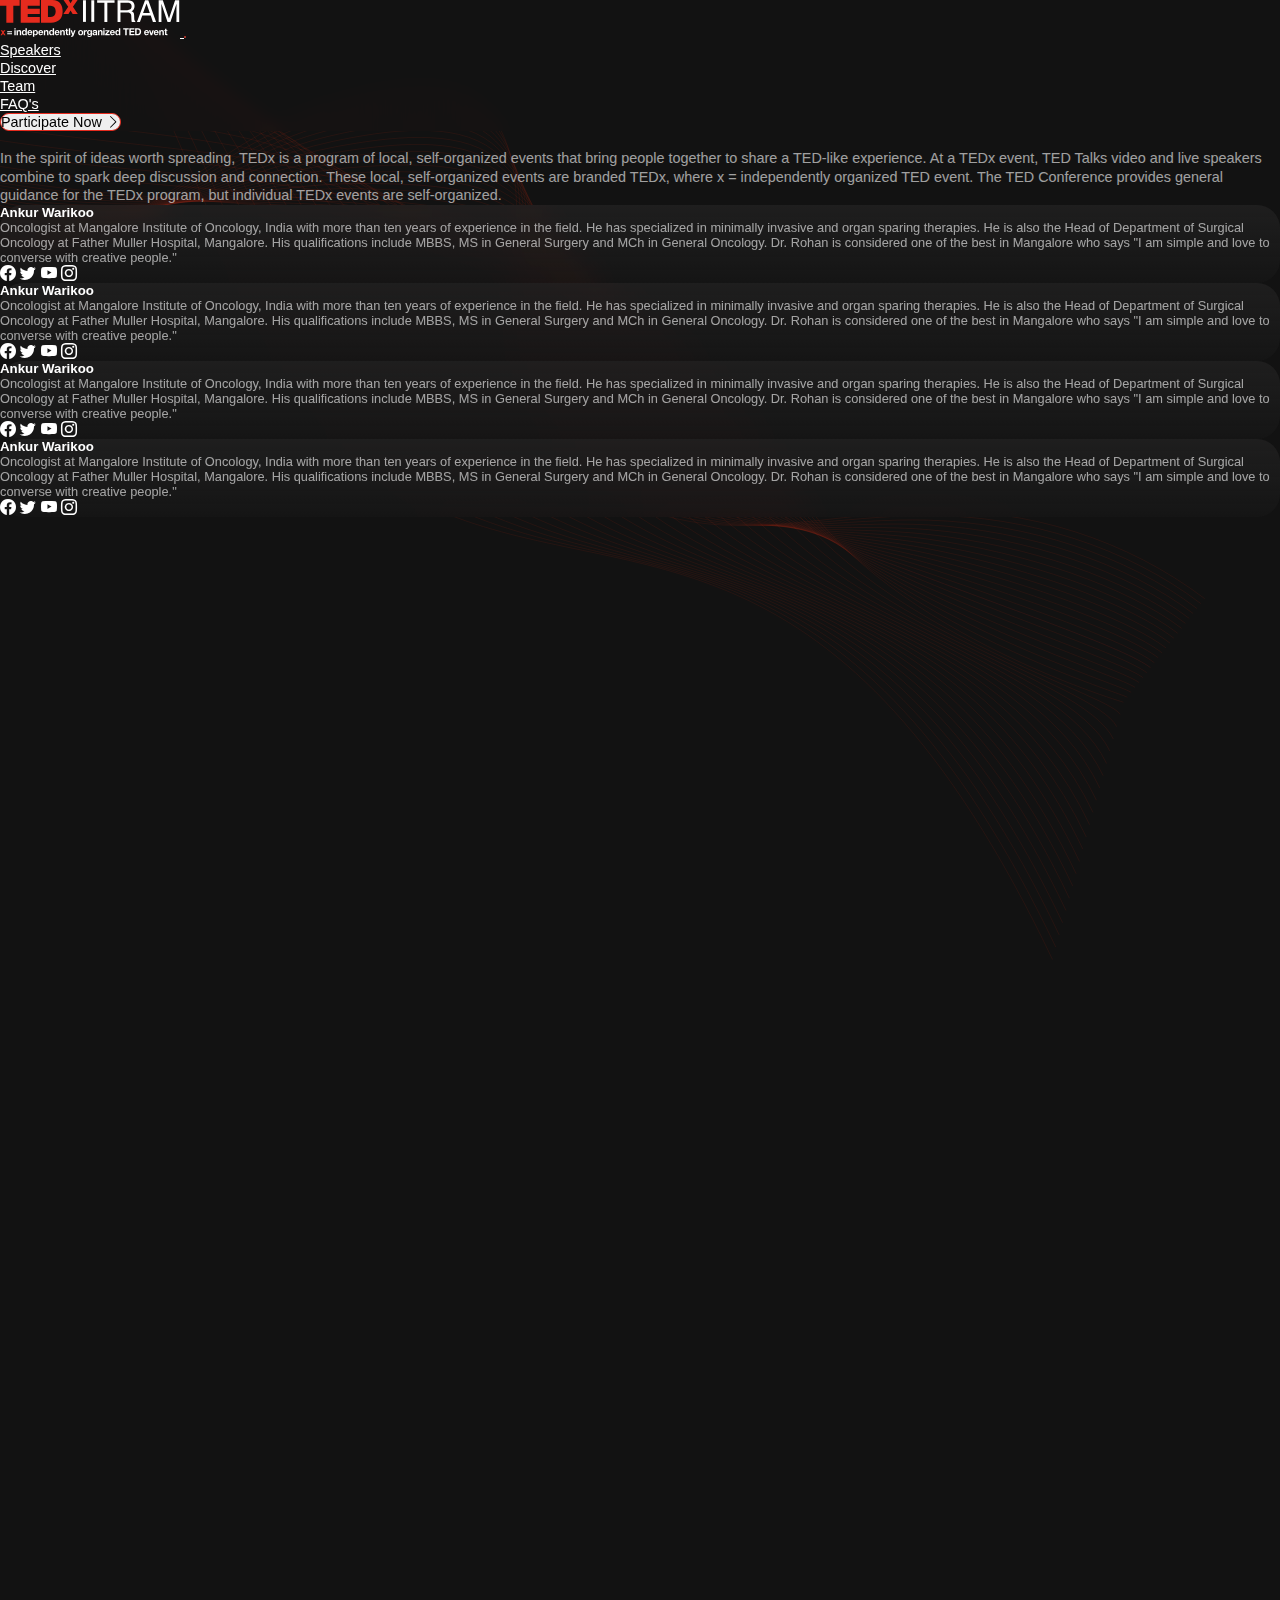
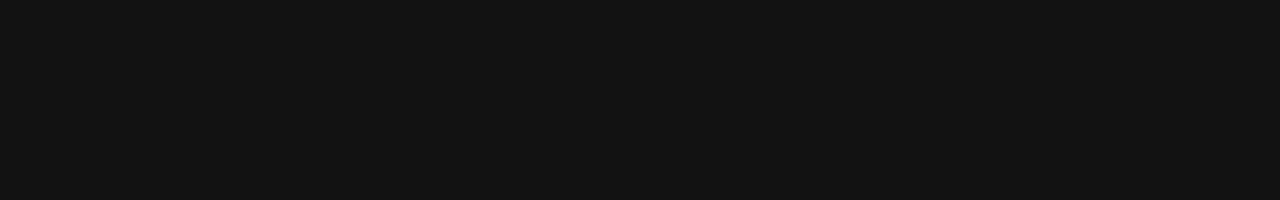
==== Index.html @ 815a41e6 "Add files via upload" ====
<!doctype html>
<html lang="en">

<head>
  <!-- Required meta tags -->
  <meta charset="utf-8">
  <meta name="viewport" content="width=device-width, initial-scale=1">


  <!-- Bootstrap icons cdn -->
  <link rel="stylesheet" href="https://cdn.jsdelivr.net/npm/bootstrap-icons@1.3.0/font/bootstrap-icons.css">

  <!-- Bootstrap CSS -->
  <link href="https://cdn.jsdelivr.net/npm/bootstrap@5.0.2/dist/css/bootstrap.min.css" rel="stylesheet"
    integrity="sha384-EVSTQN3/azprG1Anm3QDgpJLIm9Nao0Yz1ztcQTwFspd3yD65VohhpuuCOmLASjC" crossorigin="anonymous">

  <!-- custom css -->
  <link rel="stylesheet" href="style-speakers.css">

  <title>Speakers</title>
</head>

<body>

  <!-- illustration-------------------------------------------------------------------------------- -->

  <img class="img-fluid w-75 illustration-left-homepage"
    src="Resources/Images/Hero-Section/illustration-left-homepage.svg" alt="" srcset="">


  <!-- Right illustration -->
  <img class="img-fluid w-75 nav-right-illustration" src="Resources/Images/Hero-Section/navbar-right-illustration.svg"
    alt="" srcset="">








  


  <nav class="navbar navbar-expand-lg py-4 sticky-top navbar-custom navbar-dark">
    <div class="container">
      <!-- Navbar Logo -->
      <a class="navbar-brand" href="#homepage">
        <img class="w-75" src="Resources/Images/Navbar/navbarlogo.svg" alt="" srcset="" />
      </a>
      <!-- Hamburger Menu -->
      <button class="navbar-toggler" type="button" data-bs-toggle="collapse" data-bs-target="#navbarSupportedContent"
        aria-controls="navbarSupportedContent" aria-expanded="false" aria-label="Toggle navigation">
        <span class="navbar-toggler-icon"></span>
      </button>

      <div class="collapse navbar-collapse" id="navbarSupportedContent">
        <ul class="navbar-nav ms-auto px-3">
          <li class="nav-item px-3">
            <a class="nav-link hover-underline-animation" href="#speakers">Speakers</a>
          </li>
          <li class="nav-item px-3">
            <a class="nav-link hover-underline-animation" href="#discover">Discover</a>
          </li>
          <li class="nav-item px-3">
            <a class="nav-link hover-underline-animation" href="#discover">Team</a>
          </li>
          <li class="nav-item px-3">
            <a class="nav-link hover-underline-animation" href="#discover">FAQ's</a>
          </li>
        </ul>
        <form class="py-2">
          <button class="btn btn-outline-danger btn-custom">
            Participate Now <i class="bi bi-chevron-right"></i>
          </button>
        </form>


      </div>
    </div>

    <!-- Ellipse
      <img class="image-fluid w-50 nav-right-illustration-ellipse" src="Resources/Images/Hero-Section/navbar-illustration-right-Ellipse 1.svg" alt=""> -->
  </nav>



  




<!-- Header-section -->



<section class="header-section   py-3">

  <div class="container ">

    <div>
      <img class="img-fluid w-25" src="Resources/Images/Speakers/Header-Section/tedx_Iitram_logo.svg" alt=""
        srcset="">
    </div>

    <div class="py-5">
      <p>In the spirit of ideas worth spreading, TEDx is a program of local, self-organized events that bring people
        together to share a TED-like experience. At a TEDx event, TED Talks video and live speakers combine to spark
        deep discussion and connection. These local, self-organized events are branded TEDx, where x = independently
        organized TED event. The TED Conference provides general guidance for the TEDx program, but individual TEDx
        events are self-organized.
      </p>
    </div>



  </div>




</section>












  <section>

    <div class="container">


      <div class="row row-cols-1 row-cols-md-4 g-3 py-5">
        <div class="col">
          <div class="card">

            <div class="card-body">
              <h5 class="card-title">Ankur Warikoo</h5>
              <p class="card-text py-3">Oncologist at Mangalore Institute of Oncology, India with more than ten years of
                experience in the field. He has specialized in minimally invasive and organ sparing therapies. He is
                also the Head of Department of Surgical Oncology at Father Muller Hospital, Mangalore. His
                qualifications include MBBS, MS in General Surgery and MCh in General Oncology. Dr. Rohan is considered
                one of the best in Mangalore who says "I am simple and love to converse with creative people."</p>
              <i class="bi bi-facebook "></i>
              <i class="bi bi-twitter"></i>
              <i class="bi bi-youtube"></i>
              <i class="bi bi-instagram"></i>
            </div>
          </div>
        </div>
        <div class="col">
          <div class="card">

            <div class="card-body">
              <h5 class="card-title">Ankur Warikoo</h5>
              <p class="card-text py-3">Oncologist at Mangalore Institute of Oncology, India with more than ten years of
                experience in the field. He has specialized in minimally invasive and organ sparing therapies. He is
                also the Head of Department of Surgical Oncology at Father Muller Hospital, Mangalore. His
                qualifications include MBBS, MS in General Surgery and MCh in General Oncology. Dr. Rohan is considered
                one of the best in Mangalore who says "I am simple and love to converse with creative people."</p>
              <i class="bi bi-facebook "></i>
              <i class="bi bi-twitter"></i>
              <i class="bi bi-youtube"></i>
              <i class="bi bi-instagram"></i>
            </div>
          </div>
        </div>
        <div class="col">
          <div class="card">

            <div class="card-body">
              <h5 class="card-title">Ankur Warikoo</h5>
              <p class="card-text py-3">Oncologist at Mangalore Institute of Oncology, India with more than ten years of
                experience in the field. He has specialized in minimally invasive and organ sparing therapies. He is
                also the Head of Department of Surgical Oncology at Father Muller Hospital, Mangalore. His
                qualifications include MBBS, MS in General Surgery and MCh in General Oncology. Dr. Rohan is considered
                one of the best in Mangalore who says "I am simple and love to converse with creative people."</p>
              <i class="bi bi-facebook "></i>
              <i class="bi bi-twitter"></i>
              <i class="bi bi-youtube"></i>
              <i class="bi bi-instagram"></i>
            </div>
          </div>
        </div>
        <div class="col">
          <div class="card">

            <div class="card-body">
              <h5 class="card-title">Ankur Warikoo</h5>
              <p class="card-text py-3">Oncologist at Mangalore Institute of Oncology, India with more than ten years of
                experience in the field. He has specialized in minimally invasive and organ sparing therapies. He is
                also the Head of Department of Surgical Oncology at Father Muller Hospital, Mangalore. His
                qualifications include MBBS, MS in General Surgery and MCh in General Oncology. Dr. Rohan is considered
                one of the best in Mangalore who says "I am simple and love to converse with creative people."</p>
              <i class="bi bi-facebook "></i>
              <i class="bi bi-twitter"></i>
              <i class="bi bi-youtube"></i>
              <i class="bi bi-instagram"></i>
            </div>
          </div>
        </div>








      </div>





  </section>






  <!--  Bootstrap Bundle with Popper -->
  <script src="https://cdn.jsdelivr.net/npm/bootstrap@5.0.2/dist/js/bootstrap.bundle.min.js"
    integrity="sha384-MrcW6ZMFYlzcLA8Nl+NtUVF0sA7MsXsP1UyJoMp4YLEuNSfAP+JcXn/tWtIaxVXM"
    crossorigin="anonymous"></script>

  <!-- custom js -->
  <script src="speakers.js"></script>

</body>

</html>
---- style-speakers.css ----
/* custom----------------------------------------------------- */


*{
  margin: 0;
  padding: 0;
  font-family:  Helvetica, sans-serif, Arial;
  box-sizing: border-box;
  }
  
  body{
  
      background-color: #121212;
      height: 200vh;
      color: #ffffff;
      /* overflow-x: hidden; */
      scroll-behavior: smooth;
      position: relative;
      
      
  }
  
  
  
  /* ______________________________________________________ */
  
  
  
  
  
  
  /* Navbar------------------------------------------------------- */

  .navbar {
    -webkit-backdrop-filter: blur(8px);
    backdrop-filter: blur(8px);
    }


  .navbar-custom a{
      color: #ffffff !important;
      font-size: 0.9rem;
  }
  
  
  
  
  .hover-underline-animation {
      display: inline-block;
      position: relative;
      color: #ffffff;
    }
    
    .hover-underline-animation:after {
      content: '';
      position: absolute;
      width: 100%;
      transform: scaleX(0);
      height: 2px;
      bottom: 0;
      left: 0;
      background-color: #E62B1E;
      
      transform-origin: bottom right;
      transition: transform 0.25s ease-out;
    }
    
    .hover-underline-animation:hover:after {
      transform: scaleX(1);
      transform-origin: bottom left;
    }
  
    .hover-underline-animation:hover{
        color: #ffffff;
    }
  
  
  
  
  .navbar-custom button{
    border: 1px solid #E62B1E;
    box-sizing: border-box;
    border-radius: 10px;
    font-size: 0.9rem;
    
  }
  
  
  .navbar-custom button:hover{
      background-color: #E62B1E;
      transition: 0.3s;
  }
  
  
  .nav-right-illustration{
      position: absolute;
      right: 0%;
      top: -13.01%;
  transform: rotate(1.99deg);
  }
  
  
  
  
  
/* illustration01 */
.illustration-left-homepage{
  position: absolute;
  left: 0%;
  top: -20%;
  opacity: 1;
  width: 100%;
  
}


/* Header-section */


.header-section{
  background: url("Resources/Images/Speakers/Speakers-background.png")  no-repeat center center fixed;;
   
  -webkit-background-size: cover;
  -moz-background-size: cover;
  -o-background-size: cover;
  background-size: cover;
}

.header-section p{
  /* Ted White */

color: #FFFFFF;

opacity: 0.6;
font-size: 0.9rem;
line-height: 130%;
}































/* Cards--------- */


.card{
  
  background: linear-gradient(180deg, rgba(47, 46, 46, 0.44) 0%, rgba(50, 50, 50, 0.11) 100%);
backdrop-filter: blur(13px);
/* Note: backdrop-filter has minimal browser support */

border-radius: 23px;

}

.card-title{
  font-weight: 700;
}


.card-text{
  opacity: 0.6;
  font-size: 0.8rem;
}


/* Icons */

.bi-facebook:hover{
  color:#4267B2 ;
  transform: scale(1.5);
}

.bi-twitter:hover{
  color:#00acee;
}

.bi-youtube:hover{
  color:	#FF0000;
}

.bi-instagram:hover{
color: #f09433; 
color: -moz-linear-gradient(45deg, #f09433 0%, #e6683c 25%, #dc2743 50%, #cc2366 75%, #bc1888 100%); 
color: -webkit-linear-gradient(45deg, #f09433 0%,#e6683c 25%,#dc2743 50%,#cc2366 75%,#bc1888 100%); 
color: linear-gradient(45deg, #f09433 0%,#e6683c 25%,#dc2743 50%,#cc2366 75%,#bc1888 100%); 
filter: progid:DXImageTransform.Microsoft.gradient( startColorstr='#f09433', endColorstr='#bc1888',GradientType=1 );
}
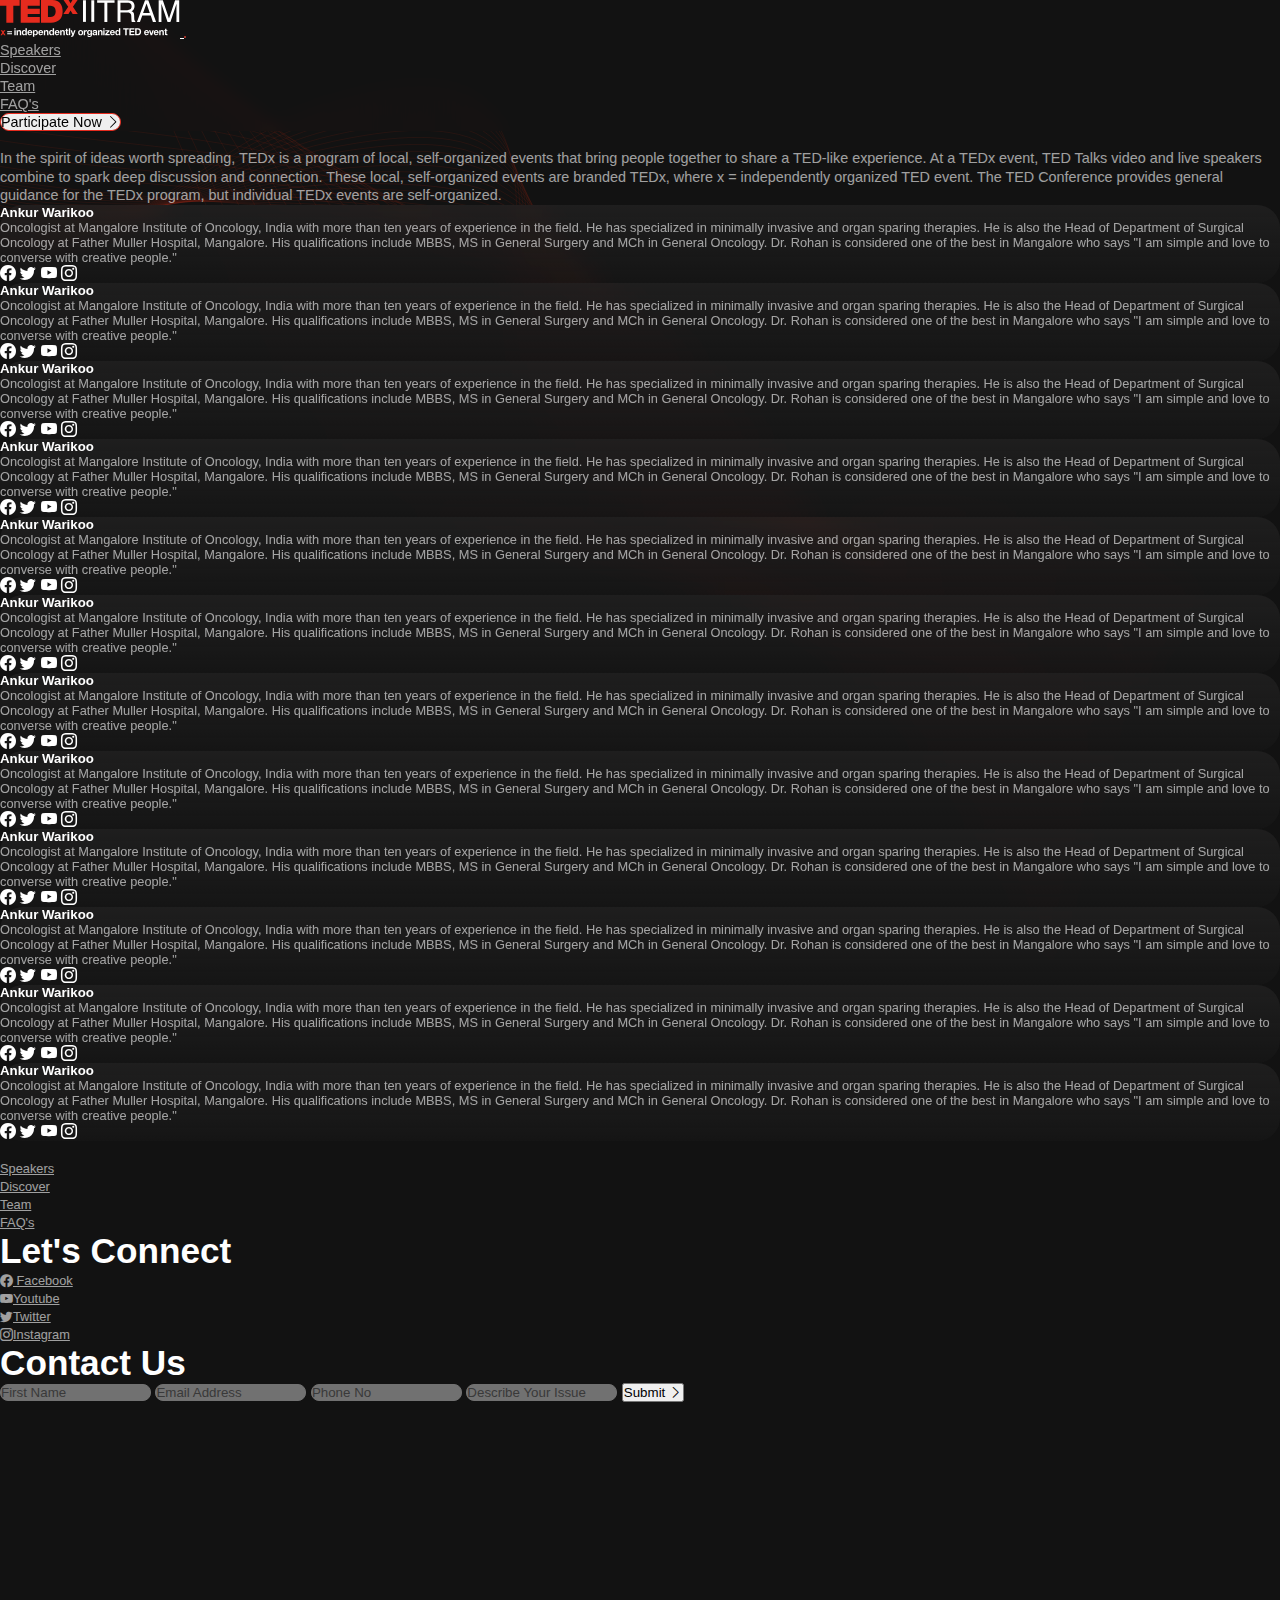
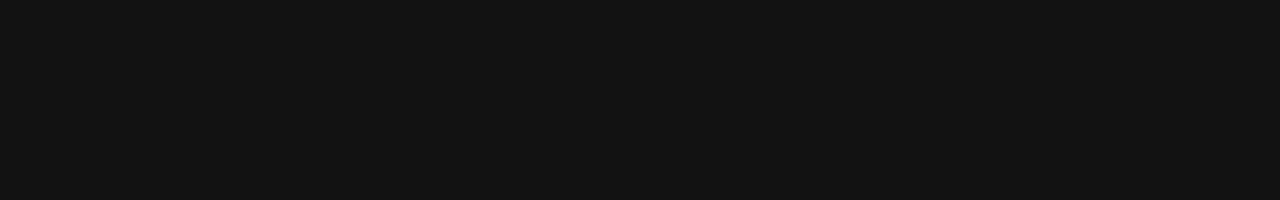
==== commit de145cc5: "Add files via upload" ====
--- a/Index.html
+++ b/Index.html
@@ -36,195 +36,480 @@
 
 
 
-
-
-
-  
-
-
-  <nav class="navbar navbar-expand-lg py-4 sticky-top navbar-custom navbar-dark">
+  <header class="header-section">
+
+
+
+
+
+    <nav class="navbar navbar-expand-lg py-4 sticky-top navbar-custom navbar-dark">
+      <div class="container">
+        <!-- Navbar Logo -->
+        <a class="navbar-brand" href="#homepage">
+          <img class="w-75" src="Resources/Images/Navbar/navbarlogo.svg" alt="" srcset="" />
+        </a>
+        <!-- Hamburger Menu -->
+        <button class="navbar-toggler" type="button" data-bs-toggle="collapse" data-bs-target="#navbarSupportedContent"
+          aria-controls="navbarSupportedContent" aria-expanded="false" aria-label="Toggle navigation">
+          <span class="navbar-toggler-icon"></span>
+        </button>
+
+        <div class="collapse navbar-collapse" id="navbarSupportedContent">
+          <ul class="navbar-nav ms-auto px-3">
+            <li class="nav-item px-3">
+              <a class="nav-link hover-underline-animation" href="#speakers">Speakers</a>
+            </li>
+            <li class="nav-item px-3">
+              <a class="nav-link hover-underline-animation" href="#discover">Discover</a>
+            </li>
+            <li class="nav-item px-3">
+              <a class="nav-link hover-underline-animation" href="#discover">Team</a>
+            </li>
+            <li class="nav-item px-3">
+              <a class="nav-link hover-underline-animation" href="#discover">FAQ's</a>
+            </li>
+          </ul>
+          <form class="py-2">
+            <button class="btn btn-outline-danger btn-custom">
+              Participate Now <i class="bi bi-chevron-right"></i>
+            </button>
+          </form>
+
+
+        </div>
+      </div>
+
+      <!-- Ellipse
+      <img class="image-fluid w-50 nav-right-illustration-ellipse" src="Resources/Images/Hero-Section/navbar-illustration-right-Ellipse 1.svg" alt=""> -->
+    </nav>
+
+
+
+
+
+
+
+
+    <!-- Header-section -->
+
+
+
+    <section class="mb-5 mt-5 py-3 pb-5">
+
+      <div class="container ">
+
+        <div>
+          <img class="img-fluid w-25 py-1" src="Resources/Images/Speakers/Header-Section/tedx_Iitram_logo.svg" alt=""
+            srcset="">
+        </div>
+
+        <div class="py-3 ">
+          <p>In the spirit of ideas worth spreading, TEDx is a program of local, self-organized events that bring people
+            together to share a TED-like experience. At a TEDx event, TED Talks video and live speakers combine to spark
+            deep discussion and connection. These local, self-organized events are branded TEDx, where x = independently
+            organized TED event. The TED Conference provides general guidance for the TEDx program, but individual TEDx
+            events are self-organized.
+          </p>
+        </div>
+
+      </div>
+
+
+
+    </section>
+
+
+
+
+
+  </header>
+
+
+
+
+
+
+  <section>
+
     <div class="container">
-      <!-- Navbar Logo -->
-      <a class="navbar-brand" href="#homepage">
-        <img class="w-75" src="Resources/Images/Navbar/navbarlogo.svg" alt="" srcset="" />
-      </a>
-      <!-- Hamburger Menu -->
-      <button class="navbar-toggler" type="button" data-bs-toggle="collapse" data-bs-target="#navbarSupportedContent"
-        aria-controls="navbarSupportedContent" aria-expanded="false" aria-label="Toggle navigation">
-        <span class="navbar-toggler-icon"></span>
-      </button>
-
-      <div class="collapse navbar-collapse" id="navbarSupportedContent">
-        <ul class="navbar-nav ms-auto px-3">
-          <li class="nav-item px-3">
-            <a class="nav-link hover-underline-animation" href="#speakers">Speakers</a>
-          </li>
-          <li class="nav-item px-3">
-            <a class="nav-link hover-underline-animation" href="#discover">Discover</a>
-          </li>
-          <li class="nav-item px-3">
-            <a class="nav-link hover-underline-animation" href="#discover">Team</a>
-          </li>
-          <li class="nav-item px-3">
-            <a class="nav-link hover-underline-animation" href="#discover">FAQ's</a>
-          </li>
-        </ul>
-        <form class="py-2">
-          <button class="btn btn-outline-danger btn-custom">
-            Participate Now <i class="bi bi-chevron-right"></i>
-          </button>
-        </form>
-
-
-      </div>
-    </div>
-
-    <!-- Ellipse
-      <img class="image-fluid w-50 nav-right-illustration-ellipse" src="Resources/Images/Hero-Section/navbar-illustration-right-Ellipse 1.svg" alt=""> -->
-  </nav>
-
-
-
-  
-
-
-
-
-<!-- Header-section -->
-
-
-
-<section class="header-section   py-3">
-
-  <div class="container ">
-
-    <div>
-      <img class="img-fluid w-25" src="Resources/Images/Speakers/Header-Section/tedx_Iitram_logo.svg" alt=""
-        srcset="">
-    </div>
-
-    <div class="py-5">
-      <p>In the spirit of ideas worth spreading, TEDx is a program of local, self-organized events that bring people
-        together to share a TED-like experience. At a TEDx event, TED Talks video and live speakers combine to spark
-        deep discussion and connection. These local, self-organized events are branded TEDx, where x = independently
-        organized TED event. The TED Conference provides general guidance for the TEDx program, but individual TEDx
-        events are self-organized.
-      </p>
-    </div>
-
-
-
-  </div>
-
-
-
-
-</section>
-
-
-
-
-
-
-
-
-
-
-
-
-  <section>
-
-    <div class="container">
 
 
       <div class="row row-cols-1 row-cols-md-4 g-3 py-5">
         <div class="col">
           <div class="card">
 
-            <div class="card-body">
-              <h5 class="card-title">Ankur Warikoo</h5>
-              <p class="card-text py-3">Oncologist at Mangalore Institute of Oncology, India with more than ten years of
+            <div class="card-body px-4">
+              <h5 class="card-title ">Ankur Warikoo</h5>
+              <p class="card-text py-3 ">Oncologist at Mangalore Institute of Oncology, India with more than ten years
+                of
                 experience in the field. He has specialized in minimally invasive and organ sparing therapies. He is
                 also the Head of Department of Surgical Oncology at Father Muller Hospital, Mangalore. His
                 qualifications include MBBS, MS in General Surgery and MCh in General Oncology. Dr. Rohan is considered
                 one of the best in Mangalore who says "I am simple and love to converse with creative people."</p>
-              <i class="bi bi-facebook "></i>
-              <i class="bi bi-twitter"></i>
-              <i class="bi bi-youtube"></i>
-              <i class="bi bi-instagram"></i>
+              <div>
+                <i class="bi bi-facebook px-1"></i>
+                <i class="bi bi-twitter px-1"></i>
+                <i class="bi bi-youtube px-1"></i>
+                <i class="bi bi-instagram px-1"></i>
+              </div>
+
             </div>
           </div>
         </div>
         <div class="col">
           <div class="card">
 
-            <div class="card-body">
-              <h5 class="card-title">Ankur Warikoo</h5>
-              <p class="card-text py-3">Oncologist at Mangalore Institute of Oncology, India with more than ten years of
+            <div class="card-body px-4">
+              <h5 class="card-title ">Ankur Warikoo</h5>
+              <p class="card-text py-3 ">Oncologist at Mangalore Institute of Oncology, India with more than ten years
+                of
                 experience in the field. He has specialized in minimally invasive and organ sparing therapies. He is
                 also the Head of Department of Surgical Oncology at Father Muller Hospital, Mangalore. His
                 qualifications include MBBS, MS in General Surgery and MCh in General Oncology. Dr. Rohan is considered
                 one of the best in Mangalore who says "I am simple and love to converse with creative people."</p>
-              <i class="bi bi-facebook "></i>
-              <i class="bi bi-twitter"></i>
-              <i class="bi bi-youtube"></i>
-              <i class="bi bi-instagram"></i>
+              <div>
+                <i class="bi bi-facebook px-1"></i>
+                <i class="bi bi-twitter px-1"></i>
+                <i class="bi bi-youtube px-1"></i>
+                <i class="bi bi-instagram px-1"></i>
+              </div>
+
             </div>
           </div>
         </div>
         <div class="col">
           <div class="card">
 
-            <div class="card-body">
-              <h5 class="card-title">Ankur Warikoo</h5>
-              <p class="card-text py-3">Oncologist at Mangalore Institute of Oncology, India with more than ten years of
+            <div class="card-body px-4">
+              <h5 class="card-title ">Ankur Warikoo</h5>
+              <p class="card-text py-3 ">Oncologist at Mangalore Institute of Oncology, India with more than ten years
+                of
                 experience in the field. He has specialized in minimally invasive and organ sparing therapies. He is
                 also the Head of Department of Surgical Oncology at Father Muller Hospital, Mangalore. His
                 qualifications include MBBS, MS in General Surgery and MCh in General Oncology. Dr. Rohan is considered
                 one of the best in Mangalore who says "I am simple and love to converse with creative people."</p>
-              <i class="bi bi-facebook "></i>
-              <i class="bi bi-twitter"></i>
-              <i class="bi bi-youtube"></i>
-              <i class="bi bi-instagram"></i>
+              <div>
+                <i class="bi bi-facebook px-1"></i>
+                <i class="bi bi-twitter px-1"></i>
+                <i class="bi bi-youtube px-1"></i>
+                <i class="bi bi-instagram px-1"></i>
+              </div>
+
             </div>
           </div>
         </div>
         <div class="col">
           <div class="card">
 
-            <div class="card-body">
-              <h5 class="card-title">Ankur Warikoo</h5>
-              <p class="card-text py-3">Oncologist at Mangalore Institute of Oncology, India with more than ten years of
+            <div class="card-body px-4">
+              <h5 class="card-title ">Ankur Warikoo</h5>
+              <p class="card-text py-3 ">Oncologist at Mangalore Institute of Oncology, India with more than ten years
+                of
                 experience in the field. He has specialized in minimally invasive and organ sparing therapies. He is
                 also the Head of Department of Surgical Oncology at Father Muller Hospital, Mangalore. His
                 qualifications include MBBS, MS in General Surgery and MCh in General Oncology. Dr. Rohan is considered
                 one of the best in Mangalore who says "I am simple and love to converse with creative people."</p>
-              <i class="bi bi-facebook "></i>
-              <i class="bi bi-twitter"></i>
-              <i class="bi bi-youtube"></i>
-              <i class="bi bi-instagram"></i>
-            </div>
-          </div>
-        </div>
-
-
-
-
-
-
-
+              <div>
+                <i class="bi bi-facebook px-1"></i>
+                <i class="bi bi-twitter px-1"></i>
+                <i class="bi bi-youtube px-1"></i>
+                <i class="bi bi-instagram px-1"></i>
+              </div>
+
+            </div>
+          </div>
+        </div>
 
       </div>
 
 
 
 
+      <div class="container">
+
+
+        <div class="row row-cols-1 row-cols-md-4 g-3 py-5">
+          <div class="col">
+            <div class="card">
+
+              <div class="card-body px-4">
+                <h5 class="card-title ">Ankur Warikoo</h5>
+                <p class="card-text py-3 ">Oncologist at Mangalore Institute of Oncology, India with more than ten years
+                  of
+                  experience in the field. He has specialized in minimally invasive and organ sparing therapies. He is
+                  also the Head of Department of Surgical Oncology at Father Muller Hospital, Mangalore. His
+                  qualifications include MBBS, MS in General Surgery and MCh in General Oncology. Dr. Rohan is
+                  considered
+                  one of the best in Mangalore who says "I am simple and love to converse with creative people."</p>
+                <div>
+                  <i class="bi bi-facebook px-1"></i>
+                  <i class="bi bi-twitter px-1"></i>
+                  <i class="bi bi-youtube px-1"></i>
+                  <i class="bi bi-instagram px-1"></i>
+                </div>
+
+              </div>
+            </div>
+          </div>
+          <div class="col">
+            <div class="card">
+
+              <div class="card-body px-4">
+                <h5 class="card-title ">Ankur Warikoo</h5>
+                <p class="card-text py-3 ">Oncologist at Mangalore Institute of Oncology, India with more than ten years
+                  of
+                  experience in the field. He has specialized in minimally invasive and organ sparing therapies. He is
+                  also the Head of Department of Surgical Oncology at Father Muller Hospital, Mangalore. His
+                  qualifications include MBBS, MS in General Surgery and MCh in General Oncology. Dr. Rohan is
+                  considered
+                  one of the best in Mangalore who says "I am simple and love to converse with creative people."</p>
+                <div>
+                  <i class="bi bi-facebook px-1"></i>
+                  <i class="bi bi-twitter px-1"></i>
+                  <i class="bi bi-youtube px-1"></i>
+                  <i class="bi bi-instagram px-1"></i>
+                </div>
+
+              </div>
+            </div>
+          </div>
+          <div class="col">
+            <div class="card">
+
+              <div class="card-body px-4">
+                <h5 class="card-title ">Ankur Warikoo</h5>
+                <p class="card-text py-3 ">Oncologist at Mangalore Institute of Oncology, India with more than ten years
+                  of
+                  experience in the field. He has specialized in minimally invasive and organ sparing therapies. He is
+                  also the Head of Department of Surgical Oncology at Father Muller Hospital, Mangalore. His
+                  qualifications include MBBS, MS in General Surgery and MCh in General Oncology. Dr. Rohan is
+                  considered
+                  one of the best in Mangalore who says "I am simple and love to converse with creative people."</p>
+                <div>
+                  <i class="bi bi-facebook px-1"></i>
+                  <i class="bi bi-twitter px-1"></i>
+                  <i class="bi bi-youtube px-1"></i>
+                  <i class="bi bi-instagram px-1"></i>
+                </div>
+
+              </div>
+            </div>
+          </div>
+          <div class="col">
+            <div class="card">
+
+              <div class="card-body px-4">
+                <h5 class="card-title ">Ankur Warikoo</h5>
+                <p class="card-text py-3 ">Oncologist at Mangalore Institute of Oncology, India with more than ten years
+                  of
+                  experience in the field. He has specialized in minimally invasive and organ sparing therapies. He is
+                  also the Head of Department of Surgical Oncology at Father Muller Hospital, Mangalore. His
+                  qualifications include MBBS, MS in General Surgery and MCh in General Oncology. Dr. Rohan is
+                  considered
+                  one of the best in Mangalore who says "I am simple and love to converse with creative people."</p>
+                <div>
+                  <i class="bi bi-facebook px-1"></i>
+                  <i class="bi bi-twitter px-1"></i>
+                  <i class="bi bi-youtube px-1"></i>
+                  <i class="bi bi-instagram px-1"></i>
+                </div>
+
+              </div>
+            </div>
+          </div>
+
+        </div>
+
+
+        <div class="container">
+
+
+          <div class="row row-cols-1 row-cols-md-4 g-3 py-5">
+            <div class="col">
+              <div class="card">
+
+                <div class="card-body px-4">
+                  <h5 class="card-title ">Ankur Warikoo</h5>
+                  <p class="card-text py-3 ">Oncologist at Mangalore Institute of Oncology, India with more than ten
+                    years of
+                    experience in the field. He has specialized in minimally invasive and organ sparing therapies. He is
+                    also the Head of Department of Surgical Oncology at Father Muller Hospital, Mangalore. His
+                    qualifications include MBBS, MS in General Surgery and MCh in General Oncology. Dr. Rohan is
+                    considered
+                    one of the best in Mangalore who says "I am simple and love to converse with creative people."</p>
+                  <div>
+                    <i class="bi bi-facebook px-1"></i>
+                    <i class="bi bi-twitter px-1"></i>
+                    <i class="bi bi-youtube px-1"></i>
+                    <i class="bi bi-instagram px-1"></i>
+                  </div>
+
+                </div>
+              </div>
+            </div>
+            <div class="col">
+              <div class="card">
+
+                <div class="card-body px-4">
+                  <h5 class="card-title ">Ankur Warikoo</h5>
+                  <p class="card-text py-3 ">Oncologist at Mangalore Institute of Oncology, India with more than ten
+                    years of
+                    experience in the field. He has specialized in minimally invasive and organ sparing therapies. He is
+                    also the Head of Department of Surgical Oncology at Father Muller Hospital, Mangalore. His
+                    qualifications include MBBS, MS in General Surgery and MCh in General Oncology. Dr. Rohan is
+                    considered
+                    one of the best in Mangalore who says "I am simple and love to converse with creative people."</p>
+                  <div>
+                    <i class="bi bi-facebook px-1"></i>
+                    <i class="bi bi-twitter px-1"></i>
+                    <i class="bi bi-youtube px-1"></i>
+                    <i class="bi bi-instagram px-1"></i>
+                  </div>
+
+                </div>
+              </div>
+            </div>
+            <div class="col">
+              <div class="card">
+
+                <div class="card-body px-4">
+                  <h5 class="card-title ">Ankur Warikoo</h5>
+                  <p class="card-text py-3 ">Oncologist at Mangalore Institute of Oncology, India with more than ten
+                    years of
+                    experience in the field. He has specialized in minimally invasive and organ sparing therapies. He is
+                    also the Head of Department of Surgical Oncology at Father Muller Hospital, Mangalore. His
+                    qualifications include MBBS, MS in General Surgery and MCh in General Oncology. Dr. Rohan is
+                    considered
+                    one of the best in Mangalore who says "I am simple and love to converse with creative people."</p>
+                  <div>
+                    <i class="bi bi-facebook px-1"></i>
+                    <i class="bi bi-twitter px-1"></i>
+                    <i class="bi bi-youtube px-1"></i>
+                    <i class="bi bi-instagram px-1"></i>
+                  </div>
+
+                </div>
+              </div>
+            </div>
+            <div class="col">
+              <div class="card">
+
+                <div class="card-body px-4">
+                  <h5 class="card-title ">Ankur Warikoo</h5>
+                  <p class="card-text py-3 ">Oncologist at Mangalore Institute of Oncology, India with more than ten
+                    years of
+                    experience in the field. He has specialized in minimally invasive and organ sparing therapies. He is
+                    also the Head of Department of Surgical Oncology at Father Muller Hospital, Mangalore. His
+                    qualifications include MBBS, MS in General Surgery and MCh in General Oncology. Dr. Rohan is
+                    considered
+                    one of the best in Mangalore who says "I am simple and love to converse with creative people."</p>
+                  <div>
+                    <i class="bi bi-facebook px-1"></i>
+                    <i class="bi bi-twitter px-1"></i>
+                    <i class="bi bi-youtube px-1"></i>
+                    <i class="bi bi-instagram px-1"></i>
+                  </div>
+
+                </div>
+              </div>
+            </div>
+
+          </div>
+
+
+
+
 
   </section>
 
 
 
 
+
+  <footer class="footer-section py-5 my-5">
+    <div class="container">
+
+      <div class="row">
+        <div class="col">
+          <div>
+            <img class="img-fluid w-50" src="Resources/Images/Speakers/Footer-Section/footer-logo.svg" alt="">
+          </div>
+          <div>
+            <ul class="navbar-nav">
+              <li class="nav-item">
+                <a class="nav-link hover-underline-animation" href="#speakers">Speakers</a>
+              </li>
+              <li class="nav-item">
+                <a class="nav-link hover-underline-animation" href="#discover">Discover</a>
+              </li>
+              <li class="nav-item">
+                <a class="nav-link hover-underline-animation" href="#discover">Team</a>
+              </li>
+              <li class="nav-item">
+                <a class="nav-link hover-underline-animation" href="#discover">FAQ's</a>
+              </li>
+            </ul>
+          </div>
+
+
+        </div>
+        <div class="col">
+
+          <div>
+            <h1>Let's Connect</h1>
+          </div>
+
+          <div>
+            <ul class="navbar-nav">
+              <li class="nav-item">
+                <a class="nav-link" href="#"> <i class="bi bi-facebook"></i> Facebook</a>
+              </li>
+              <li class="nav-item">
+                <a class="nav-link " href="#"> <i class="bi bi-youtube"></i>Youtube</a>
+              </li>
+              <li class="nav-item">
+                <a class="nav-link" href="#"> <i class="bi bi-twitter"></i>Twitter</a>
+              </li>
+              <li class="nav-item">
+                <a class="nav-link" href="#"> <i class="bi bi-instagram"></i>Instagram</a>
+              </li>
+            </ul>
+
+
+          </div>
+
+
+        </div>
+        <div class="col">
+
+          <div>
+            <h1>Contact Us</h1>
+          </div>
+
+          <form class="input-footer">
+            <input class="first-name" type="text" placeholder="First Name">
+            <input class="last-name" type="email" placeholder="Email Address">
+            <input class="phone-no" type="number" placeholder="Phone No">
+            <input class="describe" type="text" placeholder="Describe Your Issue">
+            <button class="btn btn-outline-danger btn-custom">
+              Submit <i class="bi bi-chevron-right"></i>
+            </button>
+
+            
+
+          </form>
+
+
+        </div>
+      </div>
+    </div>
+
+
+
+    </div>
+
+
+  </footer>
 
 
   <!--  Bootstrap Bundle with Popper -->
--- a/style-speakers.css
+++ b/style-speakers.css
@@ -206,10 +206,82 @@
 }
 
 .bi-instagram:hover{
-color: #f09433; 
-color: -moz-linear-gradient(45deg, #f09433 0%, #e6683c 25%, #dc2743 50%, #cc2366 75%, #bc1888 100%); 
-color: -webkit-linear-gradient(45deg, #f09433 0%,#e6683c 25%,#dc2743 50%,#cc2366 75%,#bc1888 100%); 
-color: linear-gradient(45deg, #f09433 0%,#e6683c 25%,#dc2743 50%,#cc2366 75%,#bc1888 100%); 
-filter: progid:DXImageTransform.Microsoft.gradient( startColorstr='#f09433', endColorstr='#bc1888',GradientType=1 );
-}
-
+color: #bc1888;
+}
+
+
+
+
+/* CARDS */
+
+.flip-card {
+  background-color: transparent; 
+  perspective: 1000px;  
+}
+
+.flip-card-inner {
+  position: relative;
+  width: 100%;
+  height: 100%;
+  transition: transform 0.6s;
+  transform-style: preserve-3d;
+  box-shadow: 0 8px 10px 0 rgba(90,90,90,0.2)
+}
+
+
+.flip-card.flipped .flip-card-inner {   
+  transform: rotateY(180deg);
+}
+
+.flip-card-front, .flip-card-back {
+  position: absolute;
+  width: 100%;
+  height: 100%;
+  backface-visibility: hidden;
+}
+
+
+
+.flip-card-back {
+
+  transform: rotateY(180deg);
+}
+
+
+
+
+/* Footer-section */
+
+.footer-section{
+  color:#FFFFFF;
+}
+
+
+.footer-section h1{
+  font-size: 2.2rem;
+}
+
+
+.nav-link{
+  color: #FFFFFF;
+  opacity:0.6;
+  font-size:0.8rem;
+}
+
+
+.input-footer input{
+  opacity: 0.4;
+  border: 1px solid #FFFFFF;
+  box-sizing: border-box;
+  border-radius: 8px;
+
+}
+
+input .first-name{
+  opacity: 0.4;
+/* Ted White */
+
+border: 1px solid #FFFFFF;
+box-sizing: border-box;
+border-radius: 8px;
+}